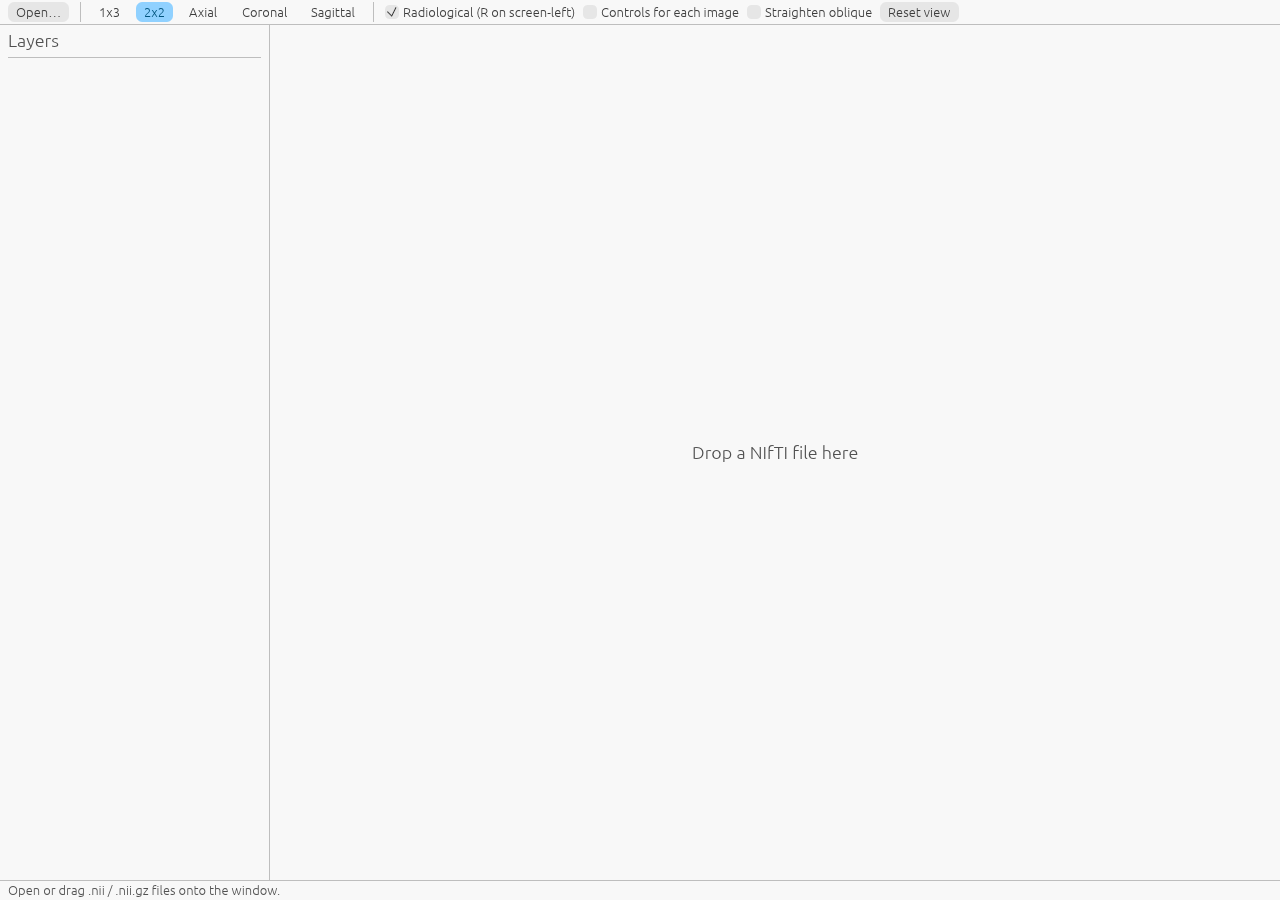
==== projects/nifti_viewer/index.html @ 27681f6f "Add PODO_niftis web viewer and project card Co-Authored-By: Claude Sonnet 5.5 <noreply@anthropic.com" ====
<!DOCTYPE html>
<html lang="en">
<head>
  <meta charset="utf-8">
  <meta name="viewport" content="width=device-width, initial-scale=1.0">
  <title>PODO_niftis</title>
  
<script type="module">
import init, * as bindings from '/projects/nifti_viewer/podo_niftis_web-8c1484c0f873d731.js';

const wasm = await init({ module_or_path: '/projects/nifti_viewer/podo_niftis_web-1fa569bb77d6c41a_bg.wasm' });


window.wasmBindings = bindings;


dispatchEvent(new CustomEvent("TrunkApplicationStarted", {detail: {wasm}}));

</script>
  <style>
    html, body { margin: 0; height: 100%; background: #1b1b1b; color: #ccc; font-family: sans-serif; overflow: hidden; }
    canvas { width: 100%; height: 100%; display: block; }
    #loading_text { position: absolute; top: 50%; left: 50%; transform: translate(-50%, -50%); }
  </style>
<link rel="modulepreload" href="/projects/nifti_viewer/podo_niftis_web-8c1484c0f873d731.js" crossorigin="anonymous" integrity="sha384-1Z2kOYd4JisoiLjtT47nOYsQB/zhSGHFhRVMJ81aUzQBGL0QP+viBlHdfhgeHYxk"><link rel="preload" href="/projects/nifti_viewer/podo_niftis_web-1fa569bb77d6c41a_bg.wasm" crossorigin="anonymous" integrity="sha384-qML8LNoJbOTkZVbGEjSmpIJ9g/dfH3OdY24XH5Yxekavq4Xv0+ZeiEC489a3t2nQ" as="fetch" type="application/wasm"></head>
<body>
  <canvas id="the_canvas_id"></canvas>
  <div id="loading_text">Loading PODO_niftis&hellip;</div>
</body>
</html>
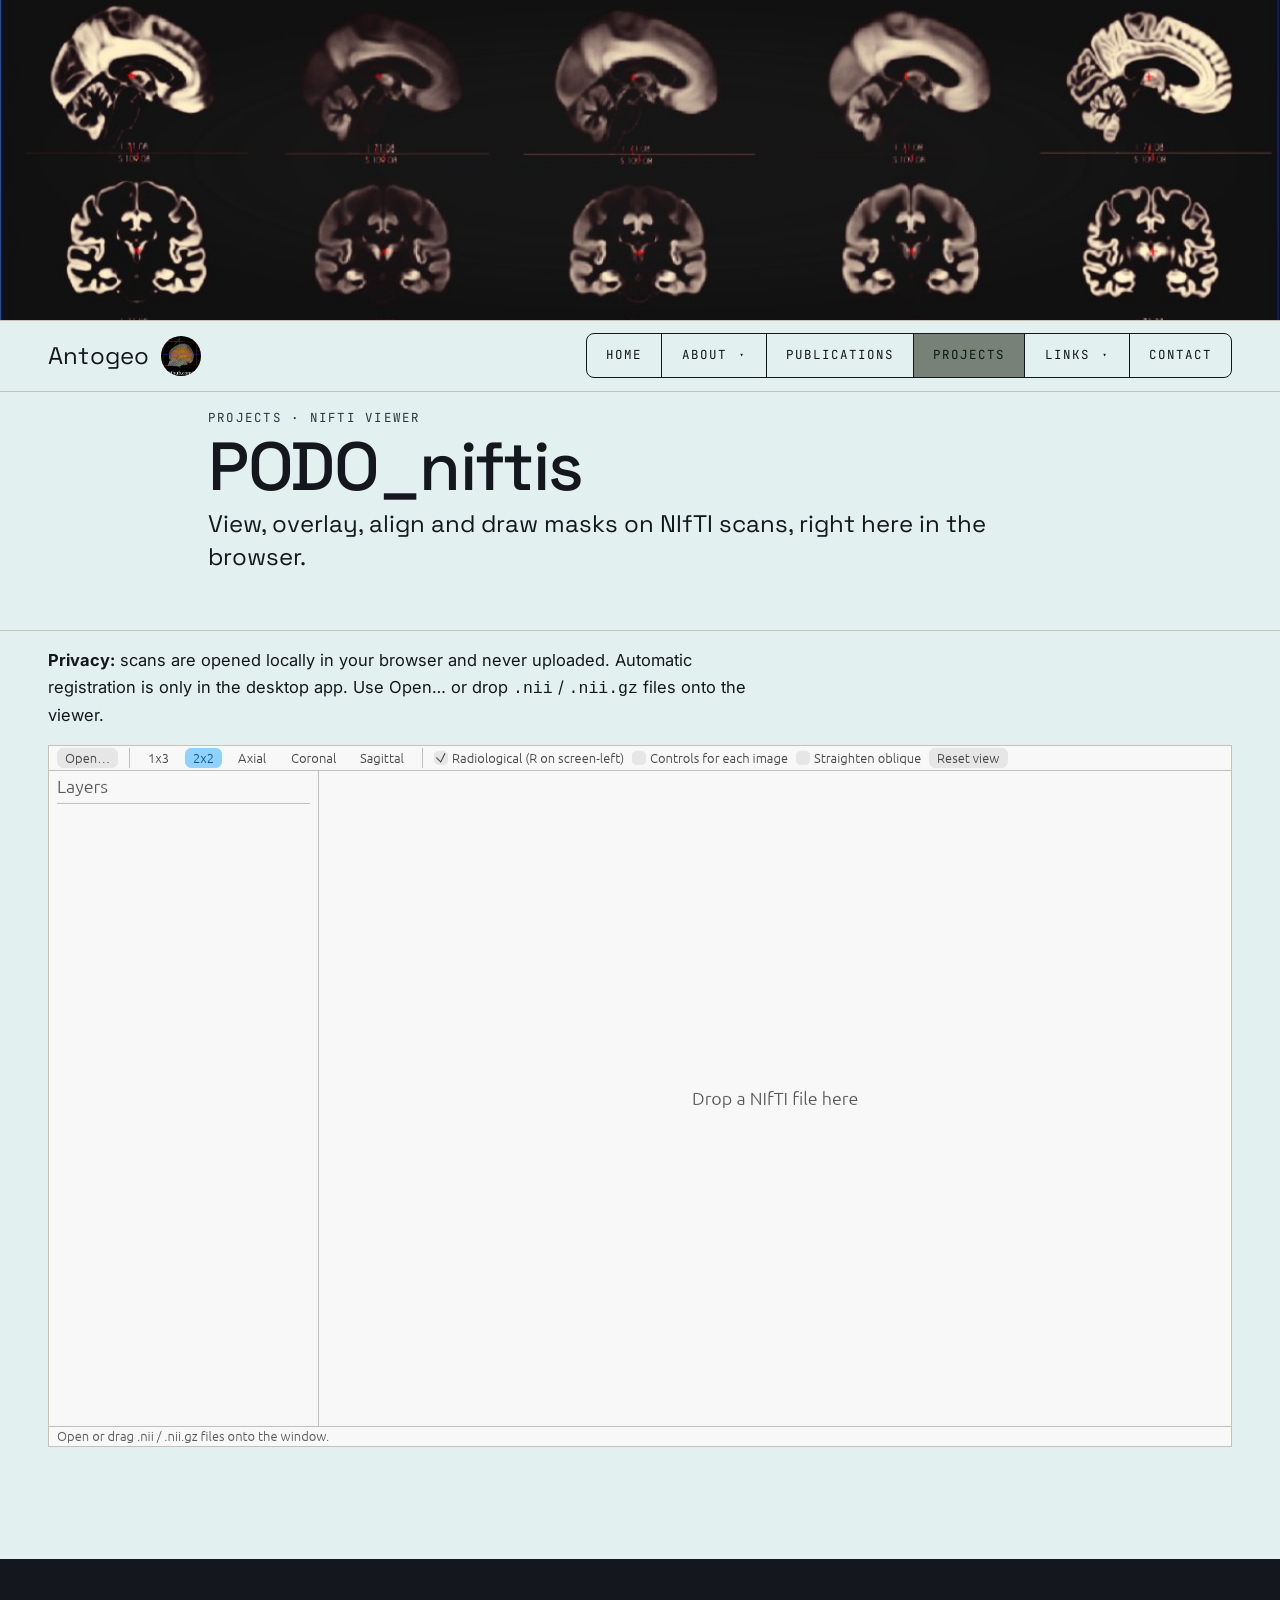
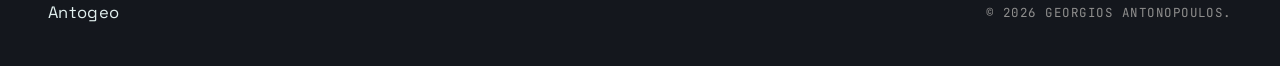
==== commit 3d68b2e5: "Put the NIfTI viewer under the site header and nav Co-Authored-By: Claude Sonnet 5.5 <noreply@anthro" ====
--- a/projects/nifti_viewer/index.html
+++ b/projects/nifti_viewer/index.html
@@ -1,10 +1,16 @@
 <!DOCTYPE html>
 <html lang="en">
 <head>
-  <meta charset="utf-8">
-  <meta name="viewport" content="width=device-width, initial-scale=1.0">
-  <title>PODO_niftis</title>
-  
+    <meta charset="UTF-8">
+    <meta name="viewport" content="width=device-width, initial-scale=1.0">
+    <meta name="description" content="PODO_niftis: a NIfTI viewer in the browser. Scans are opened locally and never uploaded.">
+    <title>PODO_niftis &mdash; Antogeo</title>
+    <!-- This page is meant to be deployed at antogeo.github.io/projects/nifti_viewer/, so the
+         site header, CSS and JS are referenced relative to that location (../../). Under
+         `trunk serve` those files don't exist and the page shows unstyled; the viewer still works. -->
+    <link rel="stylesheet" href="../../css/style.css">
+    <link href="https://fonts.googleapis.com/css2?family=Inter:wght@300;400;500;600&family=JetBrains+Mono:wght@400;500&family=Space+Grotesk:wght@400;500;600;700&display=swap" rel="stylesheet">
+    
 <script type="module">
 import init, * as bindings from '/projects/nifti_viewer/podo_niftis_web-8c1484c0f873d731.js';
 
@@ -17,14 +23,91 @@
 dispatchEvent(new CustomEvent("TrunkApplicationStarted", {detail: {wasm}}));
 
 </script>
-  <style>
-    html, body { margin: 0; height: 100%; background: #1b1b1b; color: #ccc; font-family: sans-serif; overflow: hidden; }
-    canvas { width: 100%; height: 100%; display: block; }
-    #loading_text { position: absolute; top: 50%; left: 50%; transform: translate(-50%, -50%); }
-  </style>
+    <style>
+        .nv-viewer { padding: 1rem 0 var(--band, 3rem); }
+        .nv-box {
+            position: relative;
+            height: 78vh;
+            min-height: 520px;
+            background: #1b1b1b;
+            border: 1px solid var(--tone-rule, #ccc);
+            overflow: hidden;
+        }
+        .nv-box canvas { width: 100%; height: 100%; display: block; }
+        #loading_text { position: absolute; top: 50%; left: 50%; transform: translate(-50%, -50%); color: #ccc; }
+        .nv-note { max-width: 46rem; margin: 0 0 1rem; }
+    </style>
 <link rel="modulepreload" href="/projects/nifti_viewer/podo_niftis_web-8c1484c0f873d731.js" crossorigin="anonymous" integrity="sha384-1Z2kOYd4JisoiLjtT47nOYsQB/zhSGHFhRVMJ81aUzQBGL0QP+viBlHdfhgeHYxk"><link rel="preload" href="/projects/nifti_viewer/podo_niftis_web-1fa569bb77d6c41a_bg.wasm" crossorigin="anonymous" integrity="sha384-qML8LNoJbOTkZVbGEjSmpIJ9g/dfH3OdY24XH5Yxekavq4Xv0+ZeiEC489a3t2nQ" as="fetch" type="application/wasm"></head>
 <body>
-  <canvas id="the_canvas_id"></canvas>
-  <div id="loading_text">Loading PODO_niftis&hellip;</div>
+
+    <div class="page-banner">
+        <img src="../../img/header.jpeg" alt="">
+    </div>
+
+    <header class="masthead is-pinned" id="masthead">
+        <div class="wrap masthead__inner">
+            <div class="wordmark-group">
+                <a href="../../index.html" class="wordmark">Antogeo</a>
+                <a href="https://github.com/antogeo" class="wordmark__logo-link" target="_blank" rel="noopener" aria-label="GitHub: antogeo"><img src="../../img/3d_link_30pc.jpg" alt="" class="wordmark__logo"></a>
+            </div>
+            <nav class="primary-nav" id="primaryNav" aria-label="Primary">
+                <button class="primary-nav__close" id="navClose" aria-label="Close menu">&times;</button>
+                <ol>
+                    <li><a href="../../index.html">Home</a></li>
+                    <li class="has-submenu">
+                        <a href="../../more.html">About <span class="caret">&#9662;</span></a>
+                        <ul class="submenu">
+                            <li><a href="../../more.html">About me</a></li>
+                            <li><a href="../../education.html">Education</a></li>
+                            <li><a href="../../research.html">Research &amp; Experience</a></li>
+                            <li><a href="../../previous_experience.html">Previous Experience</a></li>
+                        </ul>
+                    </li>
+                    <li><a href="../../publications.html">Publications</a></li>
+                    <li><a href="../../projects.html" class="is-current">Projects</a></li>
+                    <li class="has-submenu">
+                        <a href="../../links.html">Links <span class="caret">&#9662;</span></a>
+                        <ul class="submenu">
+                            <li><a href="../../links.html">Selected Links</a></li>
+                            <li><a href="../../interesting_link.html">Interesting Link</a></li>
+                        </ul>
+                    </li>
+                    <li><a href="../../contact.html">Contact</a></li>
+                </ol>
+            </nav>
+            <button class="menu-trigger" id="menuTrigger" aria-label="Open menu">
+                <span></span><span></span>
+            </button>
+        </div>
+    </header>
+
+    <section class="page-header">
+        <div class="wrap page-header__inner">
+            <p class="kicker"><a href="../../projects.html">Projects</a> &middot; NIfTI viewer</p>
+            <h1>PODO_niftis</h1>
+            <p class="standfirst">View, overlay, align and draw masks on NIfTI scans, right here in the browser.</p>
+        </div>
+    </section>
+
+    <section class="nv-viewer">
+        <div class="wrap">
+            <p class="nv-note"><strong>Privacy:</strong> scans are opened locally in your browser and never uploaded. Automatic registration is only in the <a href="https://github.com/antogeo/PODO_niftis" target="_blank" rel="noopener">desktop app</a>. Use Open&hellip; or drop <code>.nii</code> / <code>.nii.gz</code> files onto the viewer.</p>
+            <div class="nv-box">
+                <canvas id="the_canvas_id"></canvas>
+                <div id="loading_text">Loading PODO_niftis&hellip;</div>
+            </div>
+        </div>
+    </section>
+
+    <footer class="colophon">
+        <div class="wrap colophon__inner">
+            <p class="colophon__mark">Antogeo</p>
+            <p class="colophon__line">&copy; <span id="year"></span> Georgios Antonopoulos.</p>
+        </div>
+    </footer>
+
+    <script src="../../js/main.js"></script>
+    <script data-goatcounter="https://antogeo.goatcounter.com/count"
+            async src="//gc.zgo.at/count.js"></script>
 </body>
 </html>
--- a/css/style.css
+++ b/css/style.css
@@ -0,0 +1,1036 @@
+/* =========================================================
+   THEME
+   ========================================================= */
+:root {
+    --tone-paper:        #e2f0ef;
+    --tone-vellum:       #afc788;
+    --tone-ink:          #14171d;
+    --tone-graphite:     #090e16;
+    --tone-rule:         #c9c2b4;
+
+    --tone-mark:         #2a3744;
+    --tone-mark-deep:    #111722;
+
+    --face-display: 'Space Grotesk', 'Helvetica Neue', Arial, sans-serif;
+    --face-body:    'Inter', 'Helvetica Neue', Arial, sans-serif;
+    --face-mono:    'JetBrains Mono', 'Courier New', ui-monospace, monospace;
+
+    --measure: 1240px;
+    --gutter: 1.75rem;
+    --band: 7rem;
+    --hairline: 1px;
+}
+
+/* =========================================================
+   RESET / BASE
+   ========================================================= */
+*, *::before, *::after { box-sizing: border-box; }
+
+html {
+    scroll-behavior: smooth;
+    scroll-padding-top: 70px;
+}
+
+body {
+    margin: 0;
+    font-family: var(--face-body);
+    font-size: 16.5px;
+    line-height: 1.65;
+    color: var(--tone-ink);
+    background: var(--tone-paper);
+    -webkit-font-smoothing: antialiased;
+    text-rendering: optimizeLegibility;
+}
+
+img { max-width: 100%; display: block; }
+button { font: inherit; cursor: pointer; }
+
+a {
+    color: inherit;
+    text-decoration: none;
+    transition: color 0.2s ease, border-color 0.2s ease;
+}
+
+h1, h2, h3 {
+    font-family: var(--face-display);
+    font-weight: 500;
+    line-height: 1.15;
+    letter-spacing: -0.02em;
+    margin: 0 0 1rem;
+}
+h1 { font-size: clamp(2.5rem, 5.5vw, 4.25rem); }
+h2 { font-size: clamp(1.85rem, 3.6vw, 2.75rem); }
+h3 { font-size: 1.15rem; letter-spacing: 0; }
+
+p { margin: 0 0 1rem; }
+
+.wrap {
+    width: 100%;
+    max-width: var(--measure);
+    margin-inline: auto;
+    padding-inline: var(--gutter);
+}
+
+.kicker {
+    font-family: var(--face-mono);
+    font-size: 0.78rem;
+    letter-spacing: 0.18em;
+    text-transform: uppercase;
+    color: var(--tone-mark);
+    margin: 0 0 1.25rem;
+}
+
+.standfirst {
+    font-family: var(--face-display);
+    font-size: clamp(1.2rem, 2vw, 1.5rem);
+    line-height: 1.4;
+    color: var(--tone-ink);
+    margin: 0 0 2rem;
+}
+
+.prose p { color: var(--tone-graphite); }
+.prose em { color: var(--tone-mark); font-style: italic; }
+.prose b, .prose strong { color: var(--tone-ink); font-weight: 600; }
+
+.action {
+    display: inline-block;
+    font-family: var(--face-mono);
+    font-size: 0.82rem;
+    letter-spacing: 0.18em;
+    text-transform: uppercase;
+    color: var(--tone-ink);
+    border-bottom: var(--hairline) solid var(--tone-ink);
+    padding: 0.4rem 0;
+}
+.action:hover { color: var(--tone-mark); border-color: var(--tone-mark); }
+
+.action--solid {
+    border: var(--hairline) solid var(--tone-ink);
+    background: var(--tone-ink);
+    color: var(--tone-paper);
+    padding: 0.95rem 2rem;
+}
+.action--solid:hover {
+    background: var(--tone-mark);
+    border-color: var(--tone-mark);
+    color: var(--tone-paper);
+}
+
+/* =========================================================
+   MASTHEAD
+   ========================================================= */
+.masthead {
+    position: sticky;
+    top: 0;
+    z-index: 50;
+    background: var(--tone-paper);
+    border-top: var(--hairline) solid var(--tone-rule);
+    border-bottom: var(--hairline) solid var(--tone-rule);
+}
+.masthead.is-pinned {
+    background: var(--tone-paper);
+    border-bottom-color: var(--tone-rule);
+}
+
+.masthead__inner {
+    display: flex;
+    align-items: center;
+    justify-content: space-between;
+    height: 70px;
+}
+
+.wordmark-group {
+    display: inline-flex;
+    align-items: center;
+    gap: 0.7rem;
+}
+.wordmark {
+    font-family: var(--face-display);
+    font-size: 1.5rem;
+    letter-spacing: 0.01em;
+    color: var(--tone-ink);
+}
+.wordmark__logo-link {
+    display: inline-block;
+    line-height: 0;
+    border-radius: 50%;
+    transition: transform 0.2s ease, box-shadow 0.2s ease;
+}
+.wordmark__logo-link:hover { transform: translateY(-1px); box-shadow: 0 0 0 2px var(--tone-ink); }
+.wordmark__logo {
+    height: 2.5rem;
+    width: 2.5rem;
+    border-radius: 50%;
+    object-fit: cover;
+    display: block;
+}
+
+.primary-nav ol {
+    list-style: none;
+    margin: 0; padding: 0;
+    display: flex;
+    border: var(--hairline) solid var(--tone-ink);
+    border-radius: 8px;
+}
+.primary-nav li { position: relative; }
+.primary-nav li + li { border-left: var(--hairline) solid var(--tone-ink); }
+.primary-nav li:first-child > a { border-radius: 7px 0 0 7px; }
+.primary-nav li:last-child  > a { border-radius: 0 7px 7px 0; }
+.primary-nav a {
+    display: block;
+    padding: 0.7rem 1.2rem;
+    font-family: var(--face-mono);
+    font-size: 0.78rem;
+    letter-spacing: 0.16em;
+    text-transform: uppercase;
+    color: var(--tone-ink);
+    background: transparent;
+    transition: background 0.2s ease, color 0.2s ease;
+}
+.primary-nav a:hover,
+.primary-nav a.is-current {
+    /* background: var(--tone-ink);
+    color: var(--tone-paper); */
+    background: #778177;
+    color: #042008;
+}
+.primary-nav .caret {
+    display: inline-block;
+    margin-left: 0.45em;
+    font-size: 0.7em;
+    transform: translateY(-1px);
+}
+
+.primary-nav .has-submenu > .submenu {
+    position: absolute;
+    top: 100%;
+    left: -1px;
+    margin: 0; padding: 0;
+    list-style: none;
+    min-width: calc(100% + 2px);
+    background: var(--tone-paper);
+    border: var(--hairline) solid var(--tone-ink);
+    border-top: none;
+    z-index: 60;
+    opacity: 0;
+    visibility: hidden;
+    transform: translateY(4px);
+    transition: opacity 0.2s ease, transform 0.2s ease, visibility 0.2s;
+}
+.primary-nav .has-submenu:hover > .submenu,
+.primary-nav .has-submenu:focus-within > .submenu {
+    opacity: 1;
+    visibility: visible;
+    transform: translateY(0);
+}
+.primary-nav .submenu li { border-left: none; }
+.primary-nav .submenu li + li {
+    border-top: var(--hairline) solid var(--tone-rule);
+    border-left: none;
+}
+.primary-nav .submenu a {
+    white-space: nowrap;
+    padding: 0.8rem 1.2rem;
+    letter-spacing: 0.12em;
+}
+
+.menu-trigger,
+.primary-nav__close {
+    display: none;
+    background: none;
+    border: none;
+    padding: 0.5rem;
+}
+.menu-trigger span {
+    display: block;
+    width: 28px;
+    height: 1px;
+    background: var(--tone-ink);
+    margin: 7px 0;
+}
+
+/* =========================================================
+   INTRO (home)
+   ========================================================= */
+.intro {
+    padding: 3rem 0 var(--band);
+    border-bottom: var(--hairline) solid var(--tone-rule);
+}
+.intro__grid {
+    display: grid;
+    grid-template-columns: minmax(0, 1.6fr) minmax(0, 1fr);
+    gap: 4rem;
+    align-items: center;
+}
+.intro__lede h1 { margin: 0.5rem 0 1.75rem; }
+.intro__deck {
+    font-size: 1.15rem;
+    color: var(--tone-graphite);
+    max-width: 56ch;
+    margin-bottom: 2.25rem;
+}
+
+.intro__seal { display: flex; justify-content: flex-end; }
+.seal {
+    position: relative;
+    width: clamp(360px, 42vw, 510px);
+    aspect-ratio: 1;
+    border: var(--hairline) solid var(--tone-ink);
+    border-radius: 50%;
+    background: var(--tone-paper);
+}
+.seal__lines {
+    position: absolute;
+    inset: 0;
+    width: 100%;
+    height: 100%;
+    pointer-events: none;
+    overflow: visible;
+}
+.seal__lines line {
+    stroke: var(--tone-rule);
+    stroke-width: 1;
+    vector-effect: non-scaling-stroke;
+    opacity: 0.85;
+}
+.seal__node {
+    position: absolute;
+    left: var(--x, 50%);
+    top: var(--y, 50%);
+    width: var(--node-size, 26%);
+    aspect-ratio: 1;
+    border-radius: 50%;
+    border: var(--hairline) solid var(--tone-ink);
+    background: var(--tone-paper);
+    transform: translate(-50%, -50%);
+    transition:
+        transform 0.4s cubic-bezier(.2, .8, .2, 1),
+        box-shadow 0.4s ease,
+        border-color 0.3s ease;
+    z-index: 1;
+    will-change: transform;
+}
+.seal__node img {
+    width: 100%;
+    height: 100%;
+    object-fit: cover;
+    border-radius: 50%;
+    display: block;
+    filter: grayscale(0.4) contrast(0.95);
+    transition: filter 0.4s ease;
+}
+.seal__node:hover,
+.seal__node:focus-visible {
+    transform: translate(-50%, -50%) scale(1.6);
+    box-shadow: 0 18px 40px -16px rgba(20, 23, 29, 0.55);
+    border-color: var(--tone-mark);
+    z-index: 5;
+    outline: none;
+}
+.seal__node:hover img,
+.seal__node:focus-visible img {
+    filter: grayscale(0) contrast(1);
+}
+
+/* =========================================================
+   PAGE BANNER
+   ========================================================= */
+.page-banner {
+    background: var(--tone-paper);
+    overflow: hidden;
+}
+.page-banner img {
+    display: block;
+    width: 100%;
+    height: auto;
+    max-height: 400px;
+    object-fit: cover;
+    object-position: center;
+}
+
+/* =========================================================
+   PAGE HEADER (subpages)
+   ========================================================= */
+.page-header {
+    padding: 1rem 0 1.5rem;
+    border-bottom: var(--hairline) solid var(--tone-rule);
+}
+.page-header__inner { max-width: 920px; }
+.page-header .kicker { margin-bottom: 0rem; }
+.page-header h1 {
+    margin: 0;
+    max-width: 22ch;
+}
+
+/* =========================================================
+   BLOCKS
+   ========================================================= */
+.block { padding: var(--band) 0; background: var(--tone-paper); }
+.block + .block { border-top: var(--hairline) solid var(--tone-rule); }
+
+.block__head {
+    max-width: 720px;
+    margin-bottom: 4rem;
+}
+.block__body {
+    display: grid;
+    grid-template-columns: minmax(0, 1fr) minmax(0, 1.4fr);
+    gap: 4rem;
+}
+.block__body--single { grid-template-columns: minmax(0, 1fr); }
+
+.block__figure { margin: 0 0 2rem; }
+.block__figure img {
+    width: 100%;
+    height: auto;
+    border: var(--hairline) solid var(--tone-rule);
+}
+
+/* =========================================================
+   TIMELINE (education / experience)
+   ========================================================= */
+.timeline {
+    list-style: none;
+    margin: 0; padding: 0;
+    border-top: var(--hairline) solid var(--tone-rule);
+}
+.timeline__item {
+    display: grid;
+    grid-template-columns: 200px 1fr;
+    gap: 2.5rem;
+    padding: 2.25rem 0;
+    border-bottom: var(--hairline) solid var(--tone-rule);
+    align-items: baseline;
+}
+.timeline__when {
+    font-family: var(--face-mono);
+    font-size: 0.78rem;
+    letter-spacing: 0.16em;
+    text-transform: uppercase;
+    color: var(--tone-mark);
+    line-height: 1.4;
+}
+.timeline__what h3 {
+    font-family: var(--face-display);
+    font-size: 1.5rem;
+    margin-bottom: 0.4rem;
+}
+.timeline__where {
+    font-family: var(--face-body);
+    font-size: 0.95rem;
+    color: var(--tone-graphite);
+    margin: 0 0 0.9rem;
+    font-style: italic;
+}
+.timeline__what p:last-child {
+    color: var(--tone-graphite);
+    margin: 0;
+    max-width: 64ch;
+}
+
+/* =========================================================
+   PUBLICATIONS — editorial list
+   ========================================================= */
+.pubs {
+    list-style: none;
+    margin: 0; padding: 0;
+    border-top: var(--hairline) solid var(--tone-rule);
+}
+.pub {
+    display: grid;
+    grid-template-columns: 200px 1fr;
+    gap: 2.5rem;
+    padding: 2.25rem 0;
+    border-bottom: var(--hairline) solid var(--tone-rule);
+    align-items: start;
+    transition: padding 0.25s ease;
+}
+.pub:hover { padding-inline: 0.5rem; }
+.pub__thumb {
+    width: 100%;
+    aspect-ratio: 4 / 3;
+    overflow: hidden;
+    background: var(--tone-vellum);
+    border: var(--hairline) solid var(--tone-rule);
+}
+.pub__thumb img {
+    width: 100%;
+    height: 100%;
+    object-fit: cover;
+}
+.pub__copy h3 {
+    font-family: var(--face-display);
+    font-size: 1.35rem;
+    line-height: 1.25;
+    margin: 0 0 0.6rem;
+}
+.pub__copy h3 a { color: var(--tone-ink); border-bottom: var(--hairline) solid transparent; }
+.pub__copy h3 a:hover { color: var(--tone-mark); border-bottom-color: var(--tone-mark); }
+.pub__authors {
+    color: var(--tone-graphite);
+    margin: 0 0 0.4rem;
+    max-width: 64ch;
+}
+.pub__venue {
+    font-family: var(--face-mono);
+    font-size: 0.78rem;
+    letter-spacing: 0.14em;
+    text-transform: uppercase;
+    color: var(--tone-mark);
+    margin: 0;
+}
+
+/* =========================================================
+   LINKS — card grid
+   ========================================================= */
+.links-grid {
+    display: grid;
+    grid-template-columns: repeat(auto-fill, minmax(220px, 1fr));
+    gap: 1.5rem;
+    margin-top: 1rem;
+}
+.links-card {
+    display: flex;
+    flex-direction: column;
+    align-items: center;
+    justify-content: center;
+    text-align: center;
+    gap: 1rem;
+    padding: 2rem 1.25rem;
+    border: var(--hairline) solid var(--tone-rule);
+    background: var(--tone-paper);
+    color: var(--tone-ink);
+    transition: border-color 0.2s ease, transform 0.2s ease;
+    aspect-ratio: 1 / 1;
+}
+.links-card:hover {
+    border-color: var(--tone-ink);
+    transform: translateY(-2px);
+}
+.links-card img {
+    max-height: 80px;
+    max-width: 80%;
+    object-fit: contain;
+}
+.links-card span {
+    font-family: var(--face-mono);
+    font-size: 0.78rem;
+    letter-spacing: 0.14em;
+    text-transform: uppercase;
+}
+
+/* =========================================================
+   ENQUIRY / CONTACT
+   ========================================================= */
+.enquiry {
+    display: grid;
+    grid-template-columns: minmax(0, 1fr) minmax(0, 1fr);
+    gap: 4rem;
+}
+.dossier {
+    margin: 1.5rem 0 0;
+    display: grid;
+    grid-template-columns: 110px 1fr;
+    column-gap: 1.5rem;
+    row-gap: 0;
+}
+.dossier dt, .dossier dd {
+    padding: 1rem 0;
+    border-top: var(--hairline) solid var(--tone-rule);
+    margin: 0;
+}
+.dossier dt {
+    font-family: var(--face-mono);
+    font-size: 0.78rem;
+    letter-spacing: 0.16em;
+    text-transform: uppercase;
+    color: var(--tone-graphite);
+}
+.dossier dd a:hover { color: var(--tone-mark); }
+.dossier dt:last-of-type, .dossier dd:last-of-type {
+    border-bottom: var(--hairline) solid var(--tone-rule);
+}
+
+/* =========================================================
+   COLOPHON
+   ========================================================= */
+.colophon {
+    background: var(--tone-ink);
+    color: var(--tone-paper);
+    padding: 2.5rem 0;
+}
+.colophon__inner {
+    display: flex;
+    justify-content: space-between;
+    align-items: center;
+    gap: 1rem;
+    flex-wrap: wrap;
+}
+.colophon__mark {
+    font-family: var(--face-display);
+    letter-spacing: 0.02em;
+    margin: 0;
+}
+.colophon__line {
+    font-family: var(--face-mono);
+    font-size: 0.78rem;
+    letter-spacing: 0.12em;
+    text-transform: uppercase;
+    color: rgba(244, 241, 234, 0.55);
+    margin: 0;
+}
+
+/* =========================================================
+   PROJECTS
+   ========================================================= */
+.projects {
+    padding: 3rem 0 var(--band);
+}
+.projects-grid {
+    display: grid;
+    grid-template-columns: repeat(auto-fill, minmax(300px, 1fr));
+    gap: 1.75rem;
+}
+.project-card {
+    position: relative;
+    display: flex;
+    flex-direction: column;
+    background: var(--tone-paper);
+    border: var(--hairline) solid var(--tone-ink);
+    border-radius: 10px;
+    overflow: hidden;
+    transition: transform 0.3s ease, box-shadow 0.3s ease, border-color 0.3s ease;
+}
+.project-card__link {
+    display: flex;
+    flex-direction: column;
+    height: 100%;
+    color: inherit;
+}
+.project-card:hover,
+.project-card:focus-within {
+    transform: translateY(-3px);
+    box-shadow: 0 18px 36px -22px rgba(20, 23, 29, 0.45);
+    border-color: var(--tone-mark);
+}
+.project-card__thumb {
+    position: relative;
+    aspect-ratio: 16 / 10;
+    background: linear-gradient(135deg, #4a6a78 0%, #14171d 100%);
+    overflow: hidden;
+    border-bottom: var(--hairline) solid var(--tone-ink);
+}
+.project-card[data-tone="data"] .project-card__thumb {
+    background: linear-gradient(135deg, #5b9aa8 0%, #1f3346 60%, #0c1622 100%);
+}
+.project-card[data-tone="ml"] .project-card__thumb {
+    background: linear-gradient(135deg, #b07090 0%, #4a2746 55%, #1c0f1f 100%);
+}
+.project-card[data-tone="cam"] .project-card__thumb {
+    background: linear-gradient(135deg, #c98a4b 0%, #5a3a24 55%, #1a120c 100%);
+}
+.project-card__thumb img {
+    width: 100%;
+    height: 100%;
+    object-fit: cover;
+}
+.project-card__badge {
+    position: absolute;
+    top: 0.9rem;
+    left: 0.9rem;
+    font-family: var(--face-mono);
+    font-size: 0.62rem;
+    letter-spacing: 0.18em;
+    text-transform: uppercase;
+    color: var(--tone-paper);
+    background: rgba(20, 23, 29, 0.7);
+    border: 1px solid rgba(244, 241, 234, 0.4);
+    padding: 0.3rem 0.6rem;
+    border-radius: 999px;
+    backdrop-filter: blur(2px);
+}
+.project-card__body {
+    padding: 1.25rem 1.4rem 1.4rem;
+    display: flex;
+    flex-direction: column;
+    gap: 0.45rem;
+    flex: 1;
+}
+.project-card__tags {
+    font-family: var(--face-mono);
+    font-size: 0.66rem;
+    letter-spacing: 0.18em;
+    text-transform: uppercase;
+    color: var(--tone-mark);
+    margin: 0;
+}
+.project-card__title {
+    font-family: var(--face-display);
+    font-size: 1.2rem;
+    font-weight: 500;
+    letter-spacing: -0.01em;
+    margin: 0;
+    color: var(--tone-ink);
+}
+.project-card__blurb {
+    font-size: 0.95rem;
+    line-height: 1.55;
+    color: var(--tone-graphite);
+    margin: 0;
+}
+.project-card__cta {
+    margin-top: 0.6rem;
+    font-family: var(--face-mono);
+    font-size: 0.72rem;
+    letter-spacing: 0.18em;
+    text-transform: uppercase;
+    color: var(--tone-ink);
+    border-bottom: var(--hairline) solid var(--tone-ink);
+    padding-bottom: 0.3rem;
+    align-self: flex-start;
+    transition: color 0.2s ease, border-color 0.2s ease;
+}
+.project-card__link:hover .project-card__cta {
+    color: var(--tone-mark);
+    border-color: var(--tone-mark);
+}
+.project-card--coming { cursor: default; }
+.project-card--coming:hover {
+    transform: none;
+    box-shadow: none;
+    border-color: var(--tone-ink);
+}
+.project-card--coming .project-card__title { color: var(--tone-mark); }
+
+/* =========================================================
+   PC CAM (browser webcam recorder, pc_cam.html)
+   ========================================================= */
+.pccam { padding: 3rem 0 var(--band); }
+.pccam__intro { max-width: 46rem; }
+.pccam__heading { font-size: 1.5rem; margin: 2.5rem 0 0.75rem; }
+.pccam-link { border-bottom: var(--hairline) solid currentColor; }
+.pccam-link:hover { color: var(--tone-mark); }
+button.pccam-link {
+    background: none;
+    border-top: 0; border-left: 0; border-right: 0;
+    padding: 0;
+    font-size: 0.8rem;
+    color: var(--tone-ink);
+}
+.pccam-note {
+    max-width: 46rem;
+    border-left: 3px solid var(--tone-mark);
+    background: rgba(255, 255, 255, 0.45);
+    padding: 0.9rem 1.2rem;
+    margin: 1.5rem 0 2rem;
+    border-radius: 0 8px 8px 0;
+}
+.pccam-note p { margin: 0; color: var(--tone-graphite); }
+.pccam-error { color: #a12a22; font-weight: 500; }
+.pccam-screen {
+    display: block;
+    width: 100%;
+    max-height: 520px;
+    background: var(--tone-ink);
+    border: var(--hairline) solid var(--tone-ink);
+    border-radius: 10px;
+}
+#pccam-preview { aspect-ratio: 16 / 9; }
+.pccam-screen--photo { object-fit: contain; }
+.pccam-select:empty { display: none; }
+.pccam-controls {
+    display: flex;
+    flex-wrap: wrap;
+    align-items: center;
+    gap: 0.6rem;
+    margin: 0.9rem 0;
+}
+.pccam-btn {
+    font-family: var(--face-mono);
+    font-size: 0.74rem;
+    letter-spacing: 0.14em;
+    text-transform: uppercase;
+    color: var(--tone-ink);
+    background: transparent;
+    border: var(--hairline) solid var(--tone-ink);
+    border-radius: 999px;
+    padding: 0.6rem 1.15rem;
+    transition: background 0.2s ease, color 0.2s ease, border-color 0.2s ease;
+}
+.pccam-btn:hover:not(:disabled) { border-color: var(--tone-mark); color: var(--tone-mark); }
+.pccam-btn--solid { background: var(--tone-ink); color: var(--tone-paper); }
+.pccam-btn--solid:hover:not(:disabled) { background: var(--tone-mark); color: var(--tone-paper); }
+.pccam-btn--rec { border-color: #a12a22; color: #a12a22; }
+.pccam-btn--rec.is-recording,
+.pccam-btn--rec.is-recording:hover { background: #a12a22; border-color: #a12a22; color: #fff; }
+.pccam-btn:disabled { opacity: 0.4; cursor: not-allowed; }
+.pccam-select {
+    font: inherit;
+    font-size: 0.9rem;
+    max-width: 100%;
+    color: var(--tone-ink);
+    background: var(--tone-paper);
+    border: var(--hairline) solid var(--tone-ink);
+    border-radius: 6px;
+    padding: 0.45rem 0.6rem;
+}
+.pccam-check { font-size: 0.9rem; display: inline-flex; align-items: center; gap: 0.35rem; }
+.pccam-status { font-family: var(--face-mono); font-size: 0.8rem; color: var(--tone-graphite); margin: 0; }
+.pccam-status.pccam-rec { color: #a12a22; font-weight: 500; }
+.pccam-clips {
+    display: grid;
+    grid-template-columns: repeat(auto-fill, minmax(170px, 1fr));
+    gap: 0.9rem;
+}
+.pccam-clip {
+    border: var(--hairline) solid var(--tone-ink);
+    border-radius: 8px;
+    padding: 0.45rem;
+    font-size: 0.82rem;
+    background: rgba(255, 255, 255, 0.35);
+}
+.pccam-clip img {
+    width: 100%;
+    aspect-ratio: 16 / 9;
+    object-fit: cover;
+    border-radius: 5px;
+    background: var(--tone-ink);
+    cursor: pointer;
+}
+.pccam-clip__name {
+    margin-top: 0.35rem;
+    white-space: nowrap;
+    overflow: hidden;
+    text-overflow: ellipsis;
+}
+.pccam-clip .pccam-clip-actions {
+    display: flex;
+    justify-content: space-between;
+    align-items: center;
+    gap: 0.4rem;
+    margin-top: 0.3rem;
+}
+.pccam-player { margin-top: 1rem; }
+
+/* =========================================================
+   EMBED LIGHTBOX (project demo iframe)
+   ========================================================= */
+.embed-lightbox {
+    position: fixed;
+    inset: 0;
+    z-index: 200;
+    display: flex;
+    align-items: center;
+    justify-content: center;
+    padding: 2rem;
+    background: rgba(9, 14, 22, 0.92);
+    opacity: 0;
+    visibility: hidden;
+    transition: opacity 0.3s ease, visibility 0s linear 0.3s;
+}
+.embed-lightbox.is-open {
+    opacity: 1;
+    visibility: visible;
+    transition: opacity 0.3s ease, visibility 0s linear 0s;
+}
+.embed-lightbox__frame {
+    width: min(96vw, 1200px);
+    height: min(86vh, 800px);
+    background: var(--tone-paper);
+    border-radius: 8px;
+    overflow: hidden;
+    box-shadow: 0 24px 80px rgba(0, 0, 0, 0.6);
+}
+.embed-lightbox__frame iframe {
+    width: 100%;
+    height: 100%;
+    border: 0;
+    display: block;
+}
+.embed-lightbox__close {
+    position: absolute;
+    top: 1.25rem;
+    right: 1.5rem;
+    width: 44px;
+    height: 44px;
+    border: var(--hairline) solid var(--tone-paper);
+    background: transparent;
+    color: var(--tone-paper);
+    font-size: 1.6rem;
+    line-height: 1;
+    border-radius: 50%;
+    transition: background 0.2s ease, color 0.2s ease;
+}
+.embed-lightbox__close:hover,
+.embed-lightbox__close:focus-visible {
+    background: var(--tone-paper);
+    color: var(--tone-ink);
+    outline: none;
+}
+
+/* =========================================================
+   LIGHTBOX
+   ========================================================= */
+.lightbox {
+    position: fixed;
+    inset: 0;
+    z-index: 200;
+    display: flex;
+    align-items: center;
+    justify-content: center;
+    padding: 2rem;
+    background: rgba(9, 14, 22, 0.92);
+    opacity: 0;
+    visibility: hidden;
+    transition: opacity 0.3s ease, visibility 0s linear 0.3s;
+}
+.lightbox.is-open {
+    opacity: 1;
+    visibility: visible;
+    transition: opacity 0.3s ease, visibility 0s linear 0s;
+}
+.lightbox__figure {
+    margin: 0;
+    max-width: min(94vw, 1200px);
+    display: flex;
+    flex-direction: column;
+    align-items: center;
+    gap: 1rem;
+    transform: scale(0.96);
+    transition: transform 0.3s cubic-bezier(.2, .8, .2, 1);
+}
+.lightbox.is-open .lightbox__figure { transform: scale(1); }
+.lightbox__img {
+    max-width: 100%;
+    max-height: 82vh;
+    width: auto;
+    height: auto;
+    object-fit: contain;
+    border-radius: 6px;
+    box-shadow: 0 24px 80px rgba(0, 0, 0, 0.6);
+    background: var(--tone-paper);
+}
+.lightbox__caption {
+    font-family: var(--face-mono);
+    font-size: 0.78rem;
+    letter-spacing: 0.18em;
+    text-transform: uppercase;
+    color: var(--tone-paper);
+    text-align: center;
+    margin: 0;
+    min-height: 1em;
+}
+.lightbox__close {
+    position: absolute;
+    top: 1.25rem;
+    right: 1.5rem;
+    width: 44px;
+    height: 44px;
+    border: var(--hairline) solid var(--tone-paper);
+    background: transparent;
+    color: var(--tone-paper);
+    font-size: 1.6rem;
+    line-height: 1;
+    border-radius: 50%;
+    transition: background 0.2s ease, color 0.2s ease;
+}
+.lightbox__close:hover,
+.lightbox__close:focus-visible {
+    background: var(--tone-paper);
+    color: var(--tone-ink);
+    outline: none;
+}
+.lightbox__nav {
+    position: absolute;
+    top: 50%;
+    transform: translateY(-50%);
+    width: 52px;
+    height: 52px;
+    border: var(--hairline) solid var(--tone-paper);
+    border-radius: 50%;
+    background: rgba(20, 23, 29, 0.55);
+    color: var(--tone-paper);
+    font-size: 1.8rem;
+    line-height: 1;
+    display: flex;
+    align-items: center;
+    justify-content: center;
+    transition: background 0.2s ease, color 0.2s ease, transform 0.2s ease;
+}
+.lightbox__nav:hover,
+.lightbox__nav:focus-visible {
+    background: var(--tone-paper);
+    color: var(--tone-ink);
+    outline: none;
+}
+.lightbox__nav[hidden] { display: none; }
+.lightbox__prev { left: 1.5rem; }
+.lightbox__next { right: 1.5rem; }
+.lightbox__prev:hover { transform: translateY(-50%) translateX(-2px); }
+.lightbox__next:hover { transform: translateY(-50%) translateX(2px); }
+
+/* =========================================================
+   RESPONSIVE
+   ========================================================= */
+@media (max-width: 960px) {
+    :root { --band: 5rem; }
+    .intro__grid,
+    .block__body,
+    .enquiry { grid-template-columns: 1fr; gap: 2.5rem; }
+    .intro__seal { justify-content: flex-start; }
+    .timeline__item { grid-template-columns: 140px 1fr; gap: 1.5rem; }
+    .pub { grid-template-columns: 140px 1fr; gap: 1.5rem; }
+}
+
+@media (max-width: 640px) {
+    .lightbox__nav { width: 42px; height: 42px; font-size: 1.4rem; }
+    .lightbox__prev { left: 0.5rem; }
+    .lightbox__next { right: 0.5rem; }
+    .menu-trigger { display: block; }
+    .primary-nav {
+        position: fixed;
+        inset: 0 -100% 0 auto;
+        width: 82%;
+        max-width: 320px;
+        background: var(--tone-paper);
+        border-left: var(--hairline) solid var(--tone-rule);
+        padding: 5rem 2rem 2rem;
+        transition: inset 0.3s ease;
+    }
+    .primary-nav.is-open { inset: 0 0 0 auto; }
+    .primary-nav ol {
+        flex-direction: column;
+        border: none;
+    }
+    .primary-nav li + li {
+        border-left: none;
+        border-top: var(--hairline) solid var(--tone-rule);
+    }
+    .primary-nav a { padding: 1rem 0; }
+    .primary-nav .has-submenu > .submenu {
+        position: static;
+        opacity: 1;
+        visibility: visible;
+        transform: none;
+        border: none;
+        background: transparent;
+        padding-left: 1rem;
+        min-width: 0;
+    }
+    .primary-nav .submenu li + li { border-top: var(--hairline) solid var(--tone-rule); }
+    .primary-nav .submenu a { padding: 0.75rem 0; }
+    .primary-nav__close {
+        display: block;
+        position: absolute;
+        top: 1rem; right: 1.25rem;
+        font-size: 1.6rem;
+        color: var(--tone-ink);
+    }
+
+    .timeline__item { grid-template-columns: 1fr; }
+    .pub { grid-template-columns: 1fr; }
+    .pub__thumb { max-width: 260px; }
+    .dossier { grid-template-columns: 1fr; }
+    .dossier dd { padding-top: 0; border-top: none; }
+    .dossier dt { padding-bottom: 0.25rem; }
+}
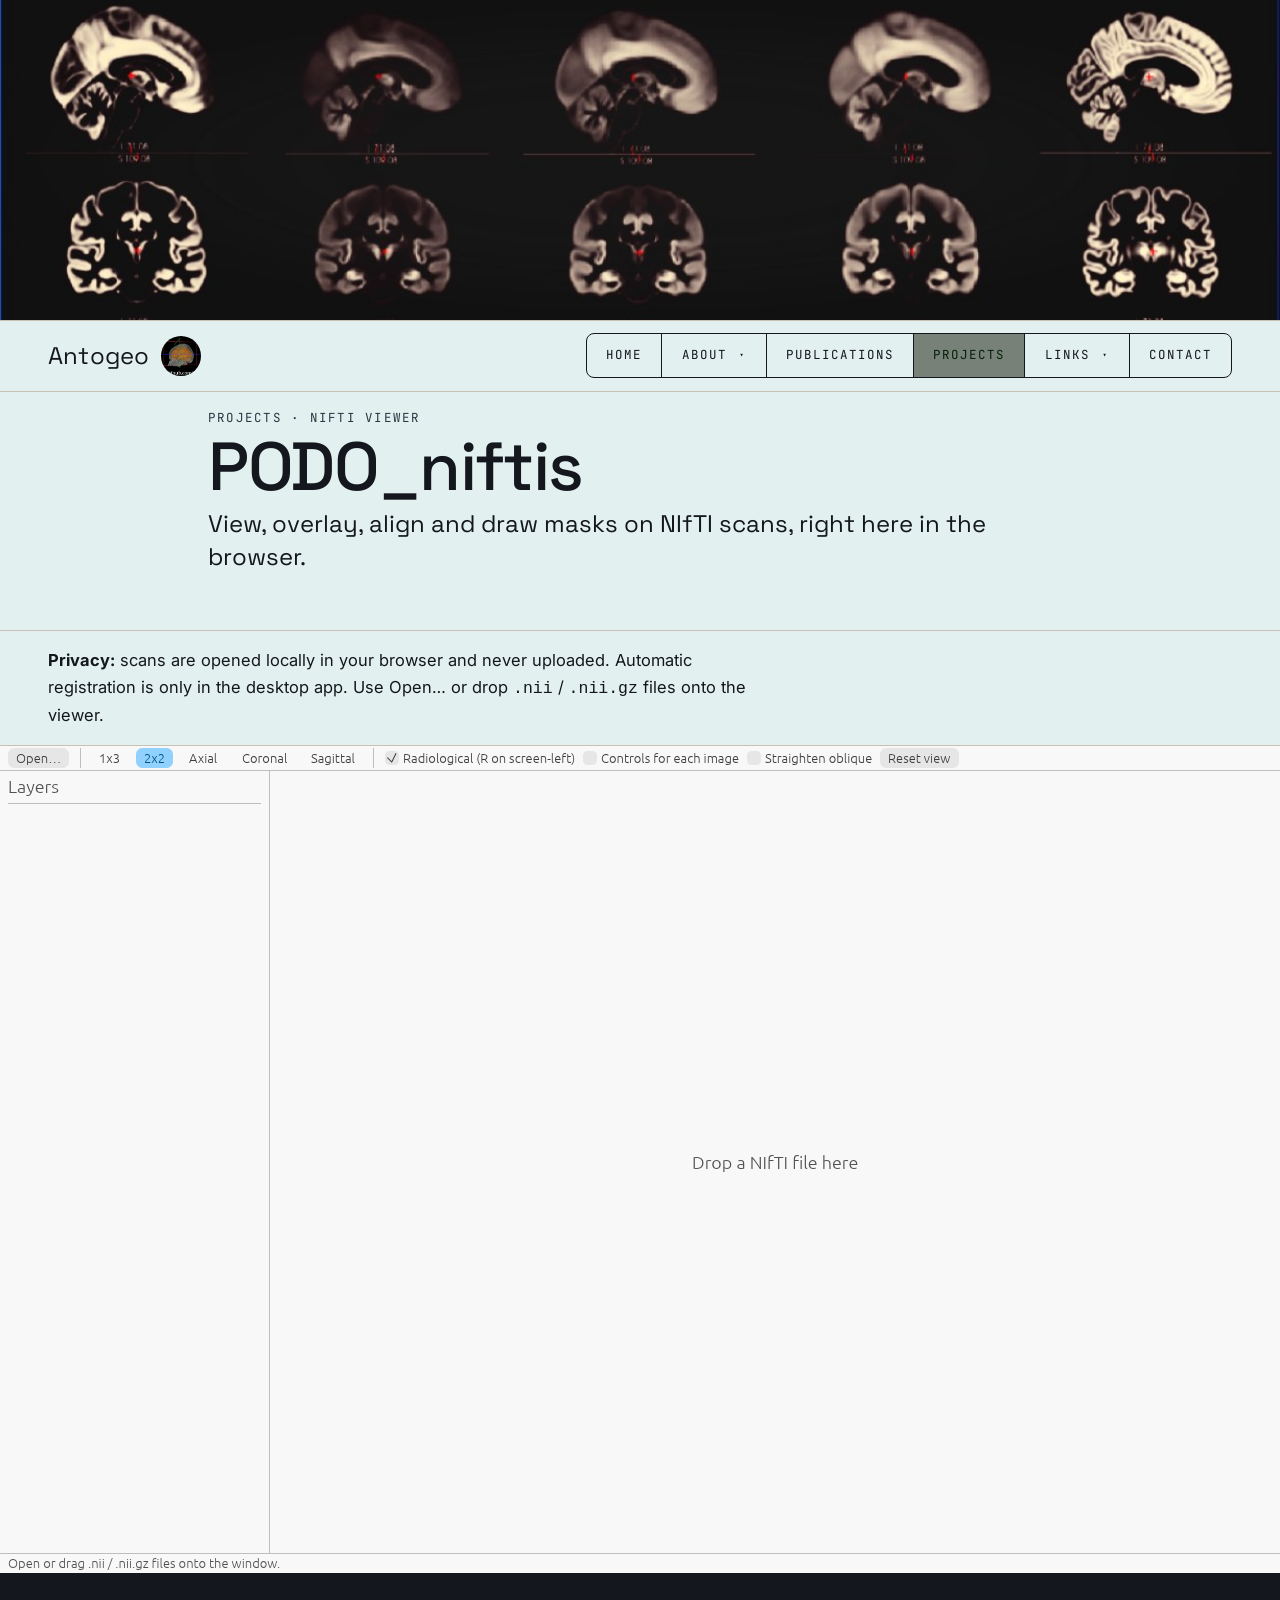
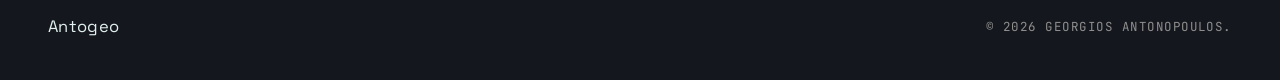
==== commit e2335905: "Make the NIfTI viewer fill the window Co-Authored-By: Claude Sonnet 5.5 <noreply@anthropic.com>" ====
--- a/projects/nifti_viewer/index.html
+++ b/projects/nifti_viewer/index.html
@@ -24,13 +24,15 @@
 
 </script>
     <style>
-        .nv-viewer { padding: 1rem 0 var(--band, 3rem); }
+        .nv-viewer { padding: 1rem 0 0; }
+        /* Full-bleed and as tall as the window minus the pinned header (set exactly by the script below). */
         .nv-box {
             position: relative;
-            height: 78vh;
-            min-height: 520px;
+            width: 100%;
+            height: calc(100vh - 80px);
+            min-height: 420px;
             background: #1b1b1b;
-            border: 1px solid var(--tone-rule, #ccc);
+            border-top: 1px solid var(--tone-rule, #ccc);
             overflow: hidden;
         }
         .nv-box canvas { width: 100%; height: 100%; display: block; }
@@ -92,10 +94,10 @@
     <section class="nv-viewer">
         <div class="wrap">
             <p class="nv-note"><strong>Privacy:</strong> scans are opened locally in your browser and never uploaded. Automatic registration is only in the <a href="https://github.com/antogeo/PODO_niftis" target="_blank" rel="noopener">desktop app</a>. Use Open&hellip; or drop <code>.nii</code> / <code>.nii.gz</code> files onto the viewer.</p>
-            <div class="nv-box">
-                <canvas id="the_canvas_id"></canvas>
-                <div id="loading_text">Loading PODO_niftis&hellip;</div>
-            </div>
+        </div>
+        <div class="nv-box" id="nvBox">
+            <canvas id="the_canvas_id"></canvas>
+            <div id="loading_text">Loading PODO_niftis&hellip;</div>
         </div>
     </section>
 
@@ -106,6 +108,15 @@
         </div>
     </footer>
 
+    <script>
+        // Size the viewer to the window below the pinned header, and keep it that way on resize.
+        (function () {
+            var box = document.getElementById('nvBox'), head = document.getElementById('masthead');
+            function fit() { box.style.height = Math.max(420, window.innerHeight - head.offsetHeight) + 'px'; }
+            fit();
+            window.addEventListener('resize', fit);
+        })();
+    </script>
     <script src="../../js/main.js"></script>
     <script data-goatcounter="https://antogeo.goatcounter.com/count"
             async src="//gc.zgo.at/count.js"></script>
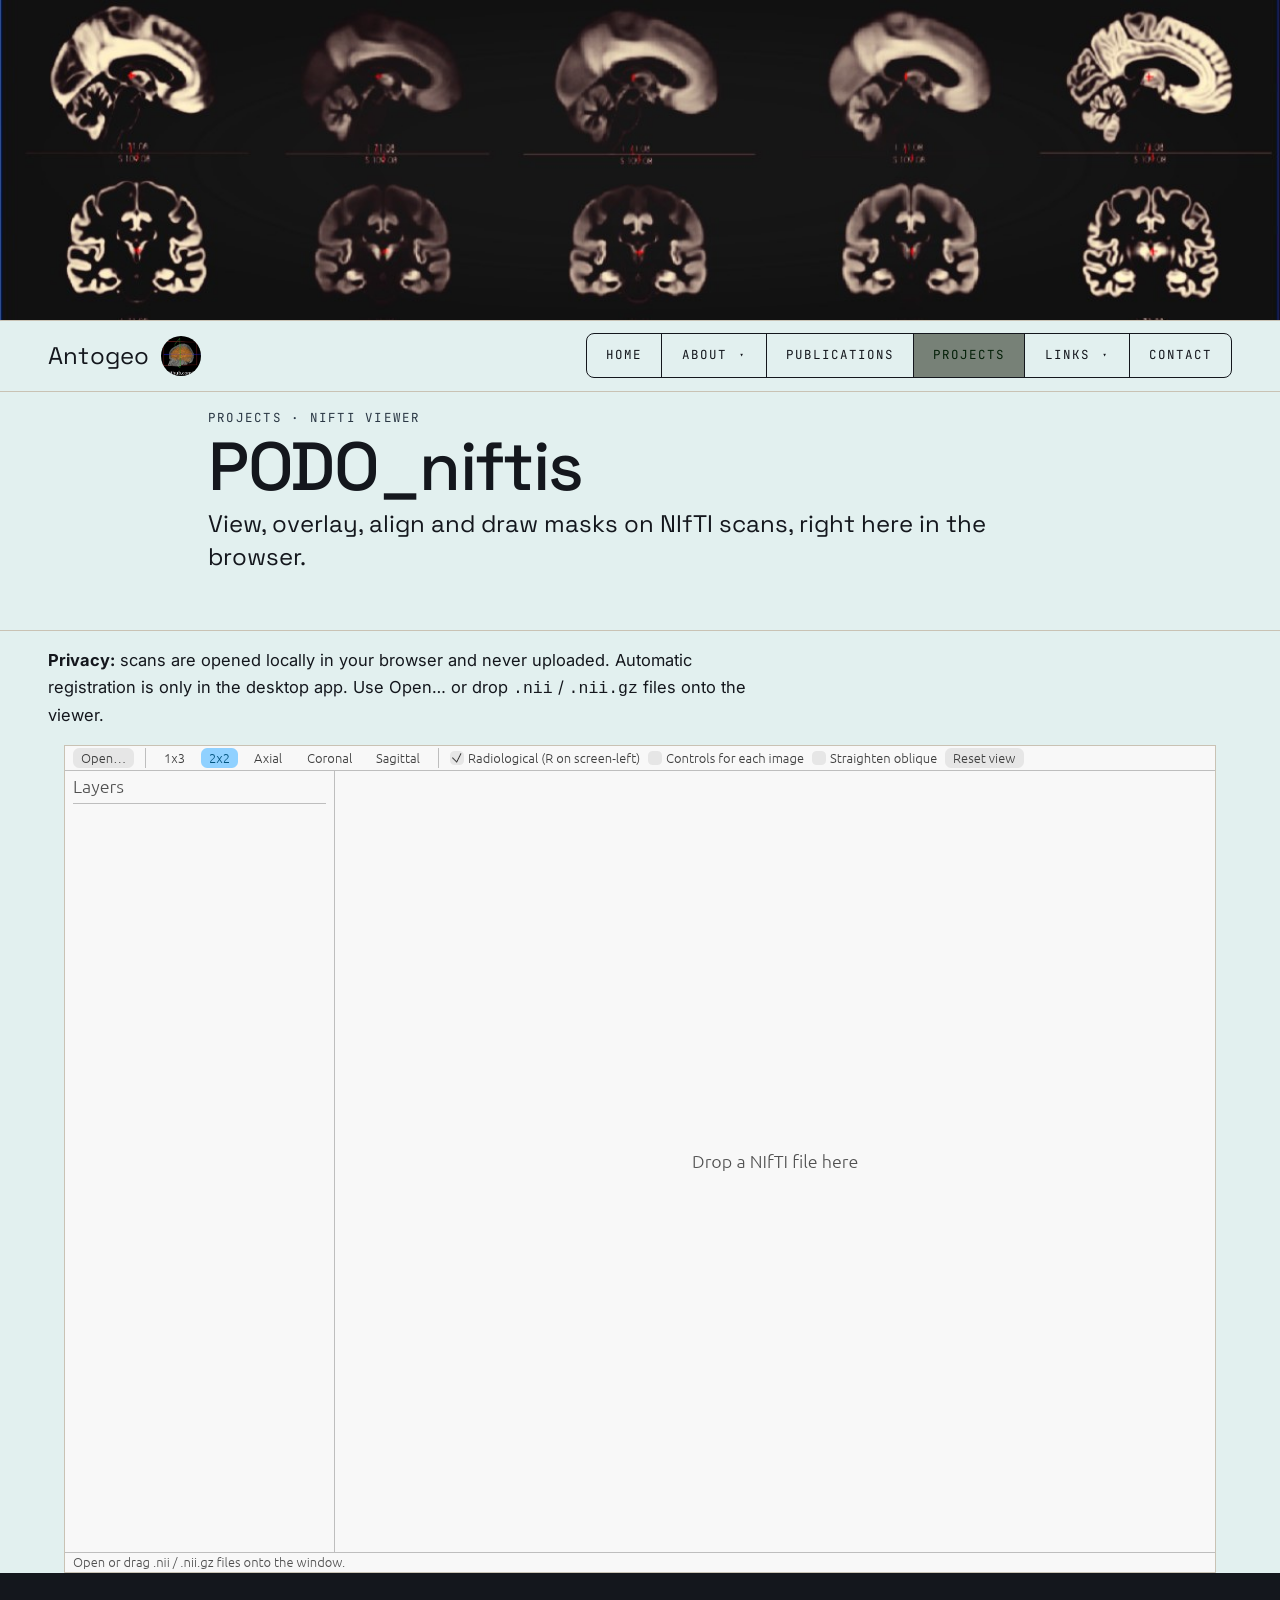
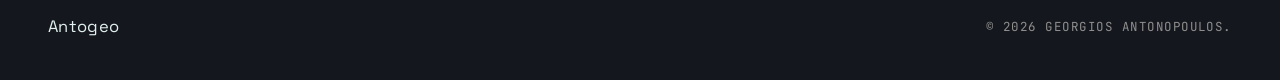
==== commit 8efd23c2: "NIfTI viewer: 5% margin on each side Co-Authored-By: Claude Sonnet 5.5 <noreply@anthropic.com>" ====
--- a/projects/nifti_viewer/index.html
+++ b/projects/nifti_viewer/index.html
@@ -25,14 +25,15 @@
 </script>
     <style>
         .nv-viewer { padding: 1rem 0 0; }
-        /* Full-bleed and as tall as the window minus the pinned header (set exactly by the script below). */
+        /* 90% wide (5% empty space each side) and as tall as the window minus the pinned header (set exactly by the script below). */
         .nv-box {
             position: relative;
-            width: 100%;
+            width: 90%;
+            margin: 0 auto;
             height: calc(100vh - 80px);
             min-height: 420px;
             background: #1b1b1b;
-            border-top: 1px solid var(--tone-rule, #ccc);
+            border: 1px solid var(--tone-rule, #ccc);
             overflow: hidden;
         }
         .nv-box canvas { width: 100%; height: 100%; display: block; }
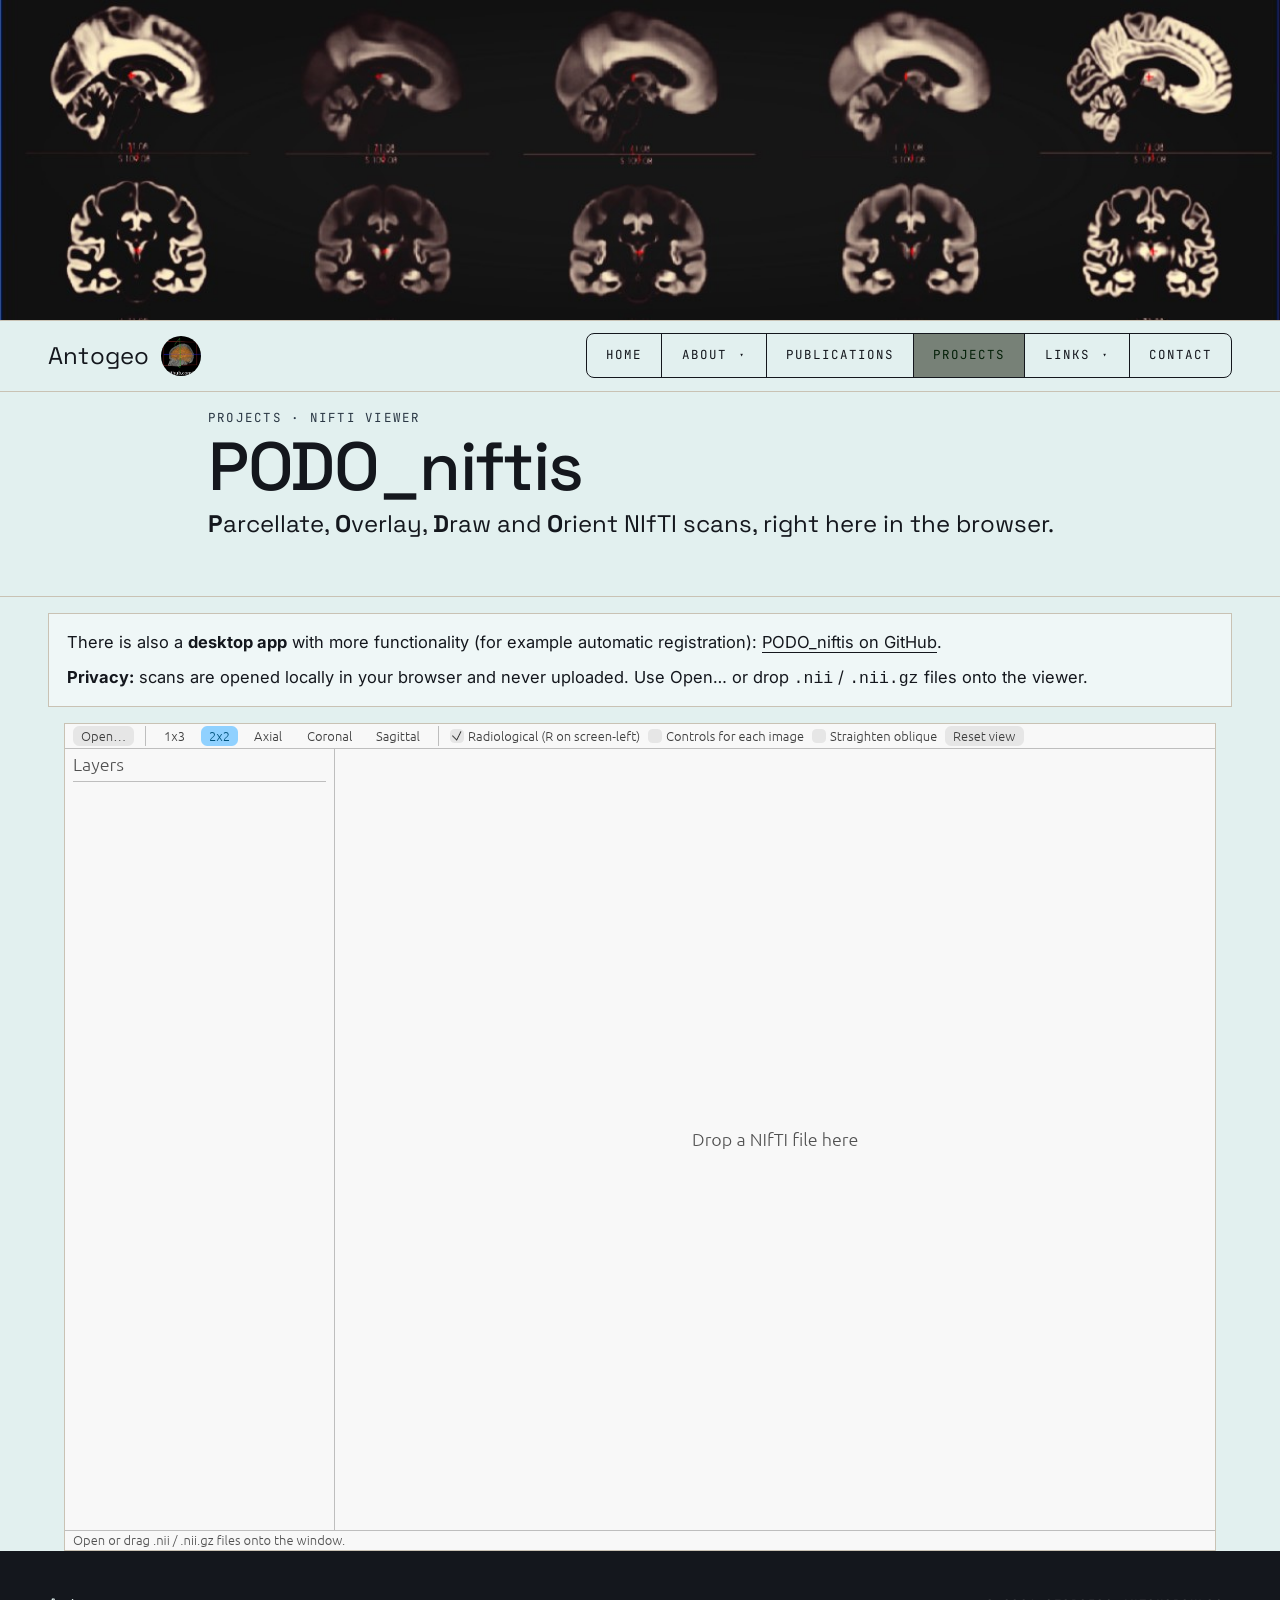
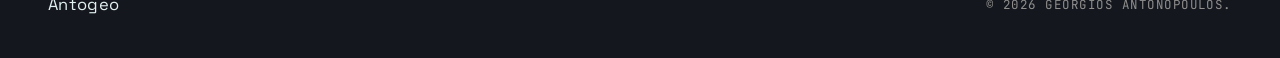
==== commit b43e7554: "NIfTI viewer note box, PODO acronym, GitHub links on home and Interesting Link Co-Authored-By: Claud" ====
--- a/projects/nifti_viewer/index.html
+++ b/projects/nifti_viewer/index.html
@@ -38,7 +38,16 @@
         }
         .nv-box canvas { width: 100%; height: 100%; display: block; }
         #loading_text { position: absolute; top: 50%; left: 50%; transform: translate(-50%, -50%); color: #ccc; }
-        .nv-note { max-width: 46rem; margin: 0 0 1rem; }
+        .nv-note {
+            margin: 0 0 1rem;
+            padding: 0.9rem 1.1rem;
+            border: 1px solid var(--tone-rule, #ccc);
+            background: rgba(255, 255, 255, 0.45);
+        }
+        .nv-note p { margin: 0; max-width: none; }
+        .nv-note a { border-bottom: 1px solid currentColor; }
+        .nv-note a:hover { color: var(--tone-mark); }
+        .nv-note p + p { margin-top: 0.5rem; }
     </style>
 <link rel="modulepreload" href="/projects/nifti_viewer/podo_niftis_web-8c1484c0f873d731.js" crossorigin="anonymous" integrity="sha384-1Z2kOYd4JisoiLjtT47nOYsQB/zhSGHFhRVMJ81aUzQBGL0QP+viBlHdfhgeHYxk"><link rel="preload" href="/projects/nifti_viewer/podo_niftis_web-1fa569bb77d6c41a_bg.wasm" crossorigin="anonymous" integrity="sha384-qML8LNoJbOTkZVbGEjSmpIJ9g/dfH3OdY24XH5Yxekavq4Xv0+ZeiEC489a3t2nQ" as="fetch" type="application/wasm"></head>
 <body>
@@ -88,13 +97,16 @@
         <div class="wrap page-header__inner">
             <p class="kicker"><a href="../../projects.html">Projects</a> &middot; NIfTI viewer</p>
             <h1>PODO_niftis</h1>
-            <p class="standfirst">View, overlay, align and draw masks on NIfTI scans, right here in the browser.</p>
+            <p class="standfirst"><strong>P</strong>arcellate, <strong>O</strong>verlay, <strong>D</strong>raw and <strong>O</strong>rient NIfTI scans, right here in the browser.</p>
         </div>
     </section>
 
     <section class="nv-viewer">
         <div class="wrap">
-            <p class="nv-note"><strong>Privacy:</strong> scans are opened locally in your browser and never uploaded. Automatic registration is only in the <a href="https://github.com/antogeo/PODO_niftis" target="_blank" rel="noopener">desktop app</a>. Use Open&hellip; or drop <code>.nii</code> / <code>.nii.gz</code> files onto the viewer.</p>
+            <div class="nv-note">
+                <p>There is also a <strong>desktop app</strong> with more functionality (for example automatic registration): <a href="https://github.com/antogeo/PODO_niftis" target="_blank" rel="noopener">PODO_niftis on GitHub</a>.</p>
+                <p><strong>Privacy:</strong> scans are opened locally in your browser and never uploaded. Use Open&hellip; or drop <code>.nii</code> / <code>.nii.gz</code> files onto the viewer.</p>
+            </div>
         </div>
         <div class="nv-box" id="nvBox">
             <canvas id="the_canvas_id"></canvas>
